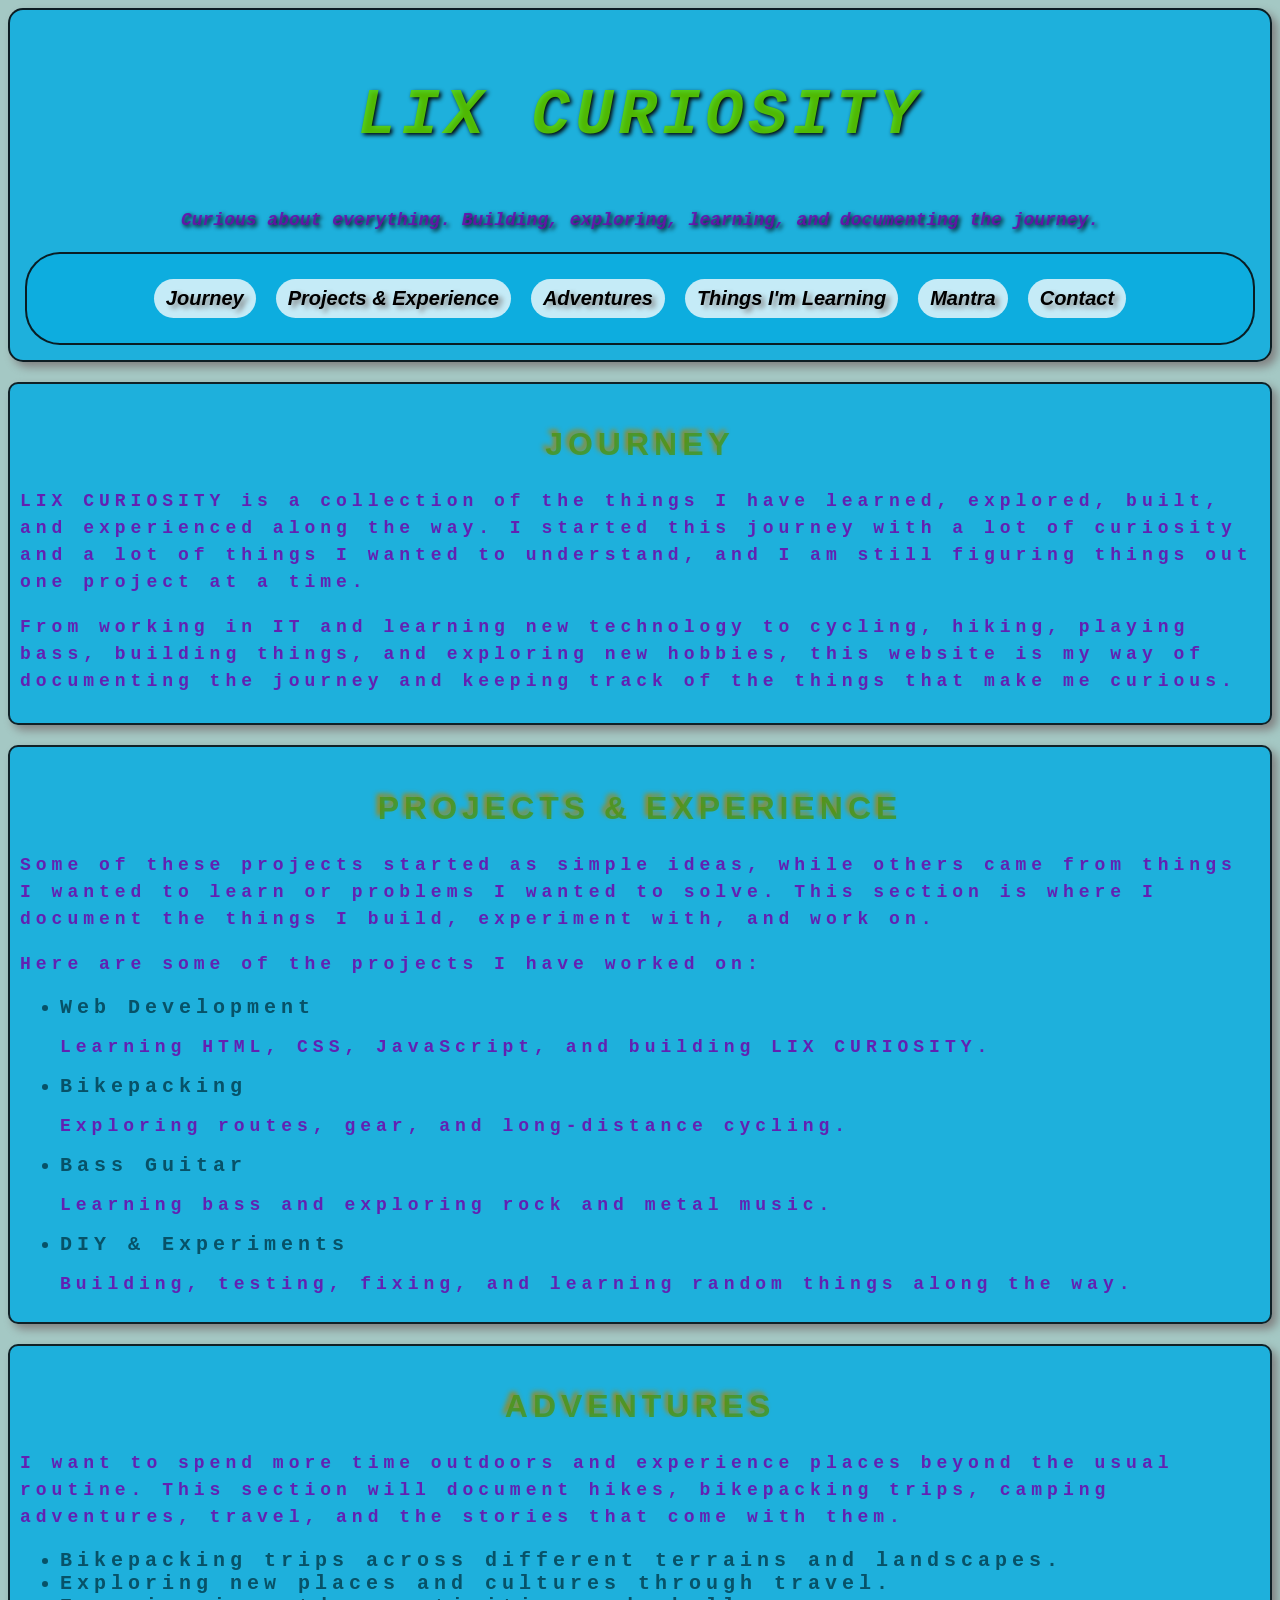
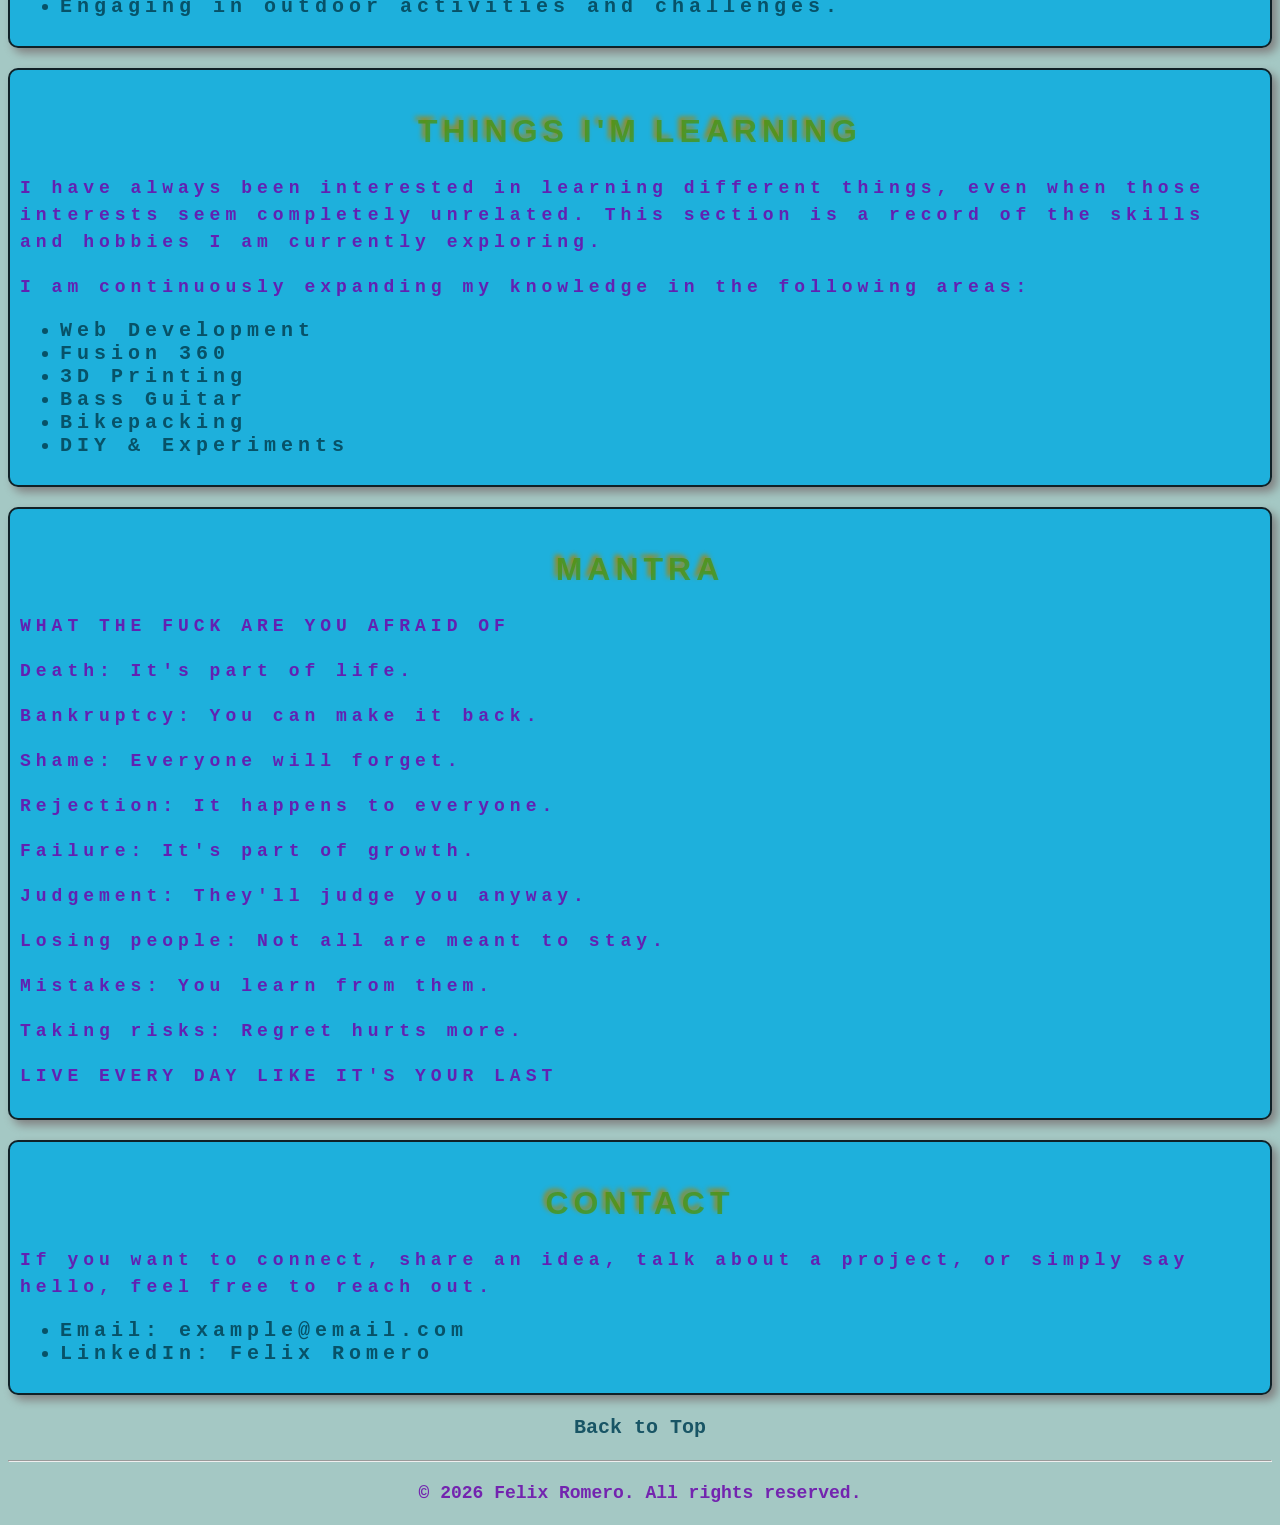
==== index.html @ 2a1e2e61 "Initial LIX CURIOSITY website" ====
<!DOCTYPE html>
<html lang="en-US">

<head>
    <meta charset="UTF-8">
    <meta name="viewport" content="width=device-width, initial-scale=1.0">
    <meta http-equiv="X-UA-Compatible" content="ie=edge">
    <meta name="author" content="Felix Romero">
    <meta name="description" content="Lix Curiosity's personal website">
    <link rel="stylesheet" href="css/styles.css">
    <title>Lix Curiosity Website</title>
</head>

<body>
    <header>
        <h1>LIX CURIOSITY</h1>
        <p>Curious about everything. Building, exploring, learning, and documenting the journey.</p>
        <nav>
            <ul>
                <li><a href="#journey">Journey</a></li>
                <li><a href="#projects-experience">Projects & Experience</a></li>
                <li><a href="#adventures">Adventures</a></li>
                <li><a href="#learning">Things I'm Learning</a></li>
                <li><a href="#mantra">Mantra</a></li>
                <li><a href="#contact">Contact</a></li>
            </ul>
        </nav>
    </header>
    <main> <!-- Main content goes here -->
        <div class="content-grid">
            <section id="journey">
                <h2>Journey</h2>
                <p>
                    LIX CURIOSITY is a collection of the things I have learned, explored,
                    built, and experienced along the way. I started this journey with a lot
                    of curiosity and a lot of things I wanted to understand, and I am still
                    figuring things out one project at a time.
                </p>

                <p>
                    From working in IT and learning new technology to cycling, hiking,
                    playing bass, building things, and exploring new hobbies, this website
                    is my way of documenting the journey and keeping track of the things
                    that make me curious.
                </p>

            </section>
            <section id="projects-experience">
                <h2>PROJECTS & EXPERIENCE</h2>
                <p>
                    Some of these projects started as simple ideas, while others came from
                    things I wanted to learn or problems I wanted to solve. This section is
                    where I document the things I build, experiment with, and work on.
                </p>
                <p>Here are some of the projects I have worked on:</p>
                <ul>
                    <li>
                        <strong>Web Development</strong>
                        <p>Learning HTML, CSS, JavaScript, and building LIX CURIOSITY.</p>
                    </li>
                    <li>
                        <strong>Bikepacking</strong>
                        <p>Exploring routes, gear, and long-distance cycling.</p>
                    </li>
                    <li>
                        <strong>Bass Guitar</strong>
                        <p>Learning bass and exploring rock and metal music.</p>
                    </li>
                    <li>
                        <strong>DIY & Experiments</strong>
                        <p>Building, testing, fixing, and learning random things along the way.</p>
                    </li>
                </ul>
            </section>
            <section id="adventures">
                <h2>ADVENTURES</h2>
                <p>
                    I want to spend more time outdoors and experience places beyond the
                    usual routine. This section will document hikes, bikepacking trips,
                    camping adventures, travel, and the stories that come with them.
                </p>
                <ul>
                    <li>Bikepacking trips across different terrains and landscapes.</li>
                    <li>Exploring new places and cultures through travel.</li>
                    <li>Engaging in outdoor activities and challenges.</li>
                </ul>
            </section>
            <section id="learning">
                <h2>THINGS I'M LEARNING</h2>
                <p>
                    I have always been interested in learning different things, even when
                    those interests seem completely unrelated. This section is a record of
                    the skills and hobbies I am currently exploring.
                </p>
                <p>I am continuously expanding my knowledge in the following areas:</p>
                <ul>
                    <li>Web Development</li>
                    <li>Fusion 360</li>
                    <li>3D Printing</li>
                    <li>Bass Guitar</li>
                    <li>Bikepacking</li>
                    <li>DIY &amp; Experiments</li>
                </ul>
            </section>
        </div>
        <section id="mantra">
            <h2>MANTRA</h2>
            <p>WHAT THE FUCK ARE YOU AFRAID OF
            <p>Death: It's part of life.</p>
            <p>Bankruptcy: You can make it back.</p>
            <p>Shame: Everyone will forget.</p>
            <p>Rejection: It happens to everyone.</p>
            <p>Failure: It's part of growth.</p>
            <p>Judgement: They'll judge you anyway.</p>
            <p>Losing people: Not all are meant to stay.</p>
            <p>Mistakes: You learn from them.</p>
            <p>Taking risks: Regret hurts more.</p>
            <p>LIVE EVERY DAY LIKE IT'S YOUR LAST</p>
            </p>
        </section>
        <section id="contact">
            <h2>CONTACT</h2>
            <p>
                If you want to connect, share an idea, talk about a project, or simply
                say hello, feel free to reach out.
            </p>
            <ul>
                <li>Email: <a href="mailto:example@email.com">example@email.com</a></li>
                <li>LinkedIn: <a href="https://www.linkedin.com/in/felix-romero" target="_blank">Felix Romero</a></li>
            </ul>
        </section>
    </main>
    <footer>
        <p><a href="#">Back to Top</a></p>
        <hr>
        <p>&copy; 2026 Felix Romero. All rights reserved.</p>
    </footer>
</body>

</html>
---- css/styles.css ----
html {
    background-color: #227a7269;
    font-family: 'Courier New', Courier, monospace;
    font-size: 16px;
    line-height: 1.5;
    color: #000000;
}

header {
    background-color: #0cace0e0;
    padding: 15px;
    border: 2px solid #0a0a0ae0;
    border-radius: 15px;
    width: auto;
    margin: auto;
    font-style: italic;
    font-family: 'Courier New', Courier, monospace;
    font-size: 24px;
    font-weight: normal;
    text-shadow: 2px 2px 4px #000000;
    text-align: center;
    box-shadow: 5px 5px 10px gray;
}

nav {
    background-color: #0cace0e0;
    padding: 25px;
    border: 2px solid #0a0a0ae0;
    border-radius: 35px;
    width: auto;
    margin: auto;
    font-family: 'Franklin Gothic Medium', 'Arial Narrow', Arial, sans-serif;
    font-size: 25px;
    font-weight: normal;
    text-align: center;
    text-shadow: 4px 3px 5px gray;
}

section {
    background-color: #0cace0e0;
    padding: 10px;
    border: 2px solid #0e0e0ee0;
    border-radius: 10px;
    width: auto;
    margin: 20px auto;
    line-height: 1.5;
    font-size: 18px;
    font-family: 'Courier New', Courier, monospace;
    letter-spacing: 5px;
    box-shadow: 5px 5px 10px gray;
}

h1 {
    color: #5cd604db;
    font-size: clamp(32px, 5vw, 64px);
    text-align: center;
    font-family: 'Courier New', Courier, monospace;
    font-weight: bold;
    line-height: 1.5;
    
    letter-spacing: 5px;
    text-transform: uppercase;
}

h2 {
    color: #479410c0;
    font-size: clamp(24px, 4vw, 32px);
    text-align: center;
    font-family: 'Gill Sans', 'Gill Sans MT', Calibri, 'Trebuchet MS', sans-serif;
    line-height: 1.5;
    font-weight: bold;
    text-shadow: -3px -3px 5px rgb(164, 135, 17);
    margin-bottom: 20px;
    text-transform: uppercase;
}

p {
    color: #6c0cace0;
    text-align: match-parent;
    font-size: 18px;
    font-family: 'Courier New', Courier, monospace;
    font-weight: bold;
}

a,
li {
    color: #054458e0;
    font-size: clamp(16px, 3vw, 20px);
    line-height: normal;
    font-weight: bold;
    text-decoration: none;
}

footer {
    text-align: center;
    color: #0cace0e0;
    font-size: 14px;
    margin-top: 20px;
    line-height: 1.5;
    font-family: 'Courier New', Courier, monospace;
    font-weight: normal;
}

nav ul {
    display: flex;
    flex-direction: row;
    justify-content: center;
    list-style-type: none;
    padding: 0;
    margin: 0;
    gap: 20px;
    flex-wrap: wrap;
}

nav a {
    display: inline-block;
    background-color: rgba(255, 255, 255, 0.762);
    color: black;
    font-weight: bold;
    font-size: 20px;
    padding: 8px 12px;
    border-radius: 20px;
    text-decoration: none;
    transition: 0.3s;
}

nav a:hover {
    background-color: #04af18c9;
    color: rgba(186, 12, 196, 0.845);
    transform: rotate(-15deg) translateY(-3.5px);
}

@media (max-width: 600px) {
   nav ul {
        flex-direction: column;
        justify-content: center;
        align-items: center;
     
    }
.content-grid {
    display: flex;
    flex-wrap: wrap;
    gap: 20px;
}

.content-grid section {
    flex: 1 1 300px;
}
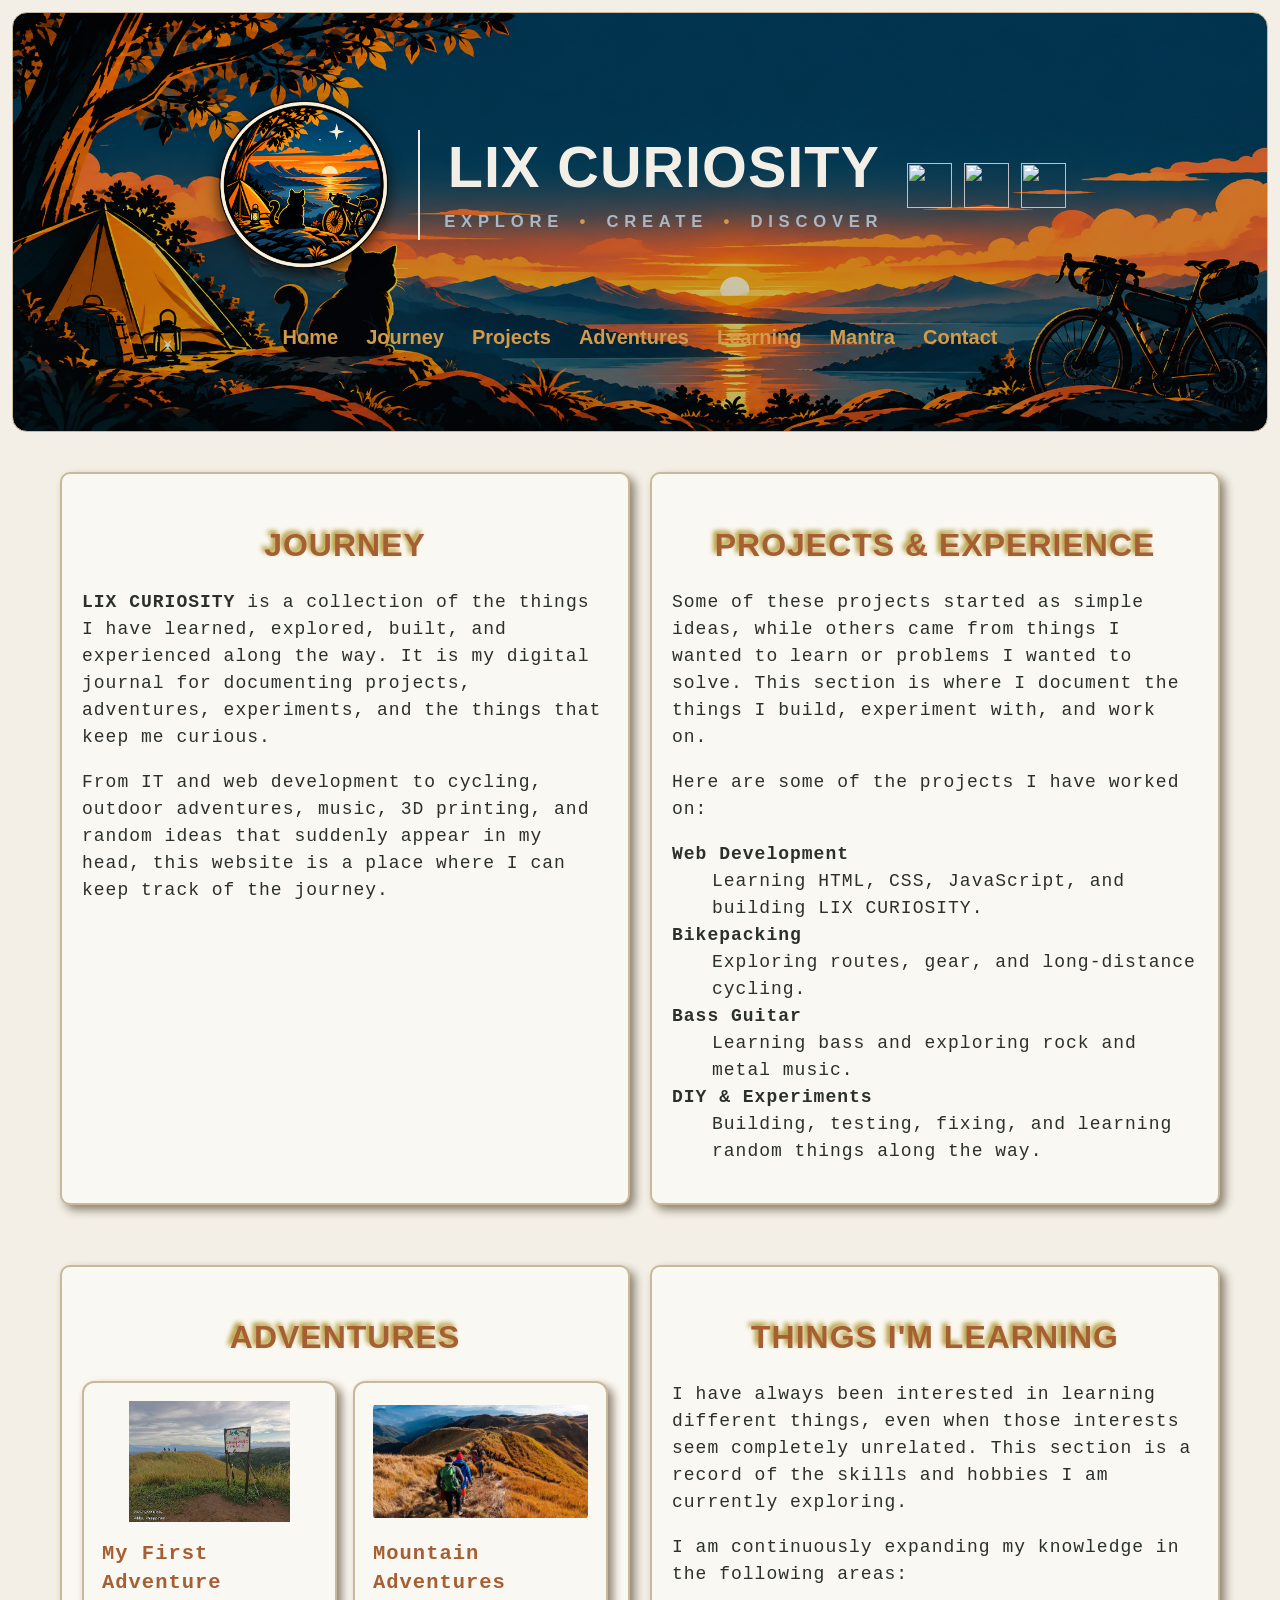
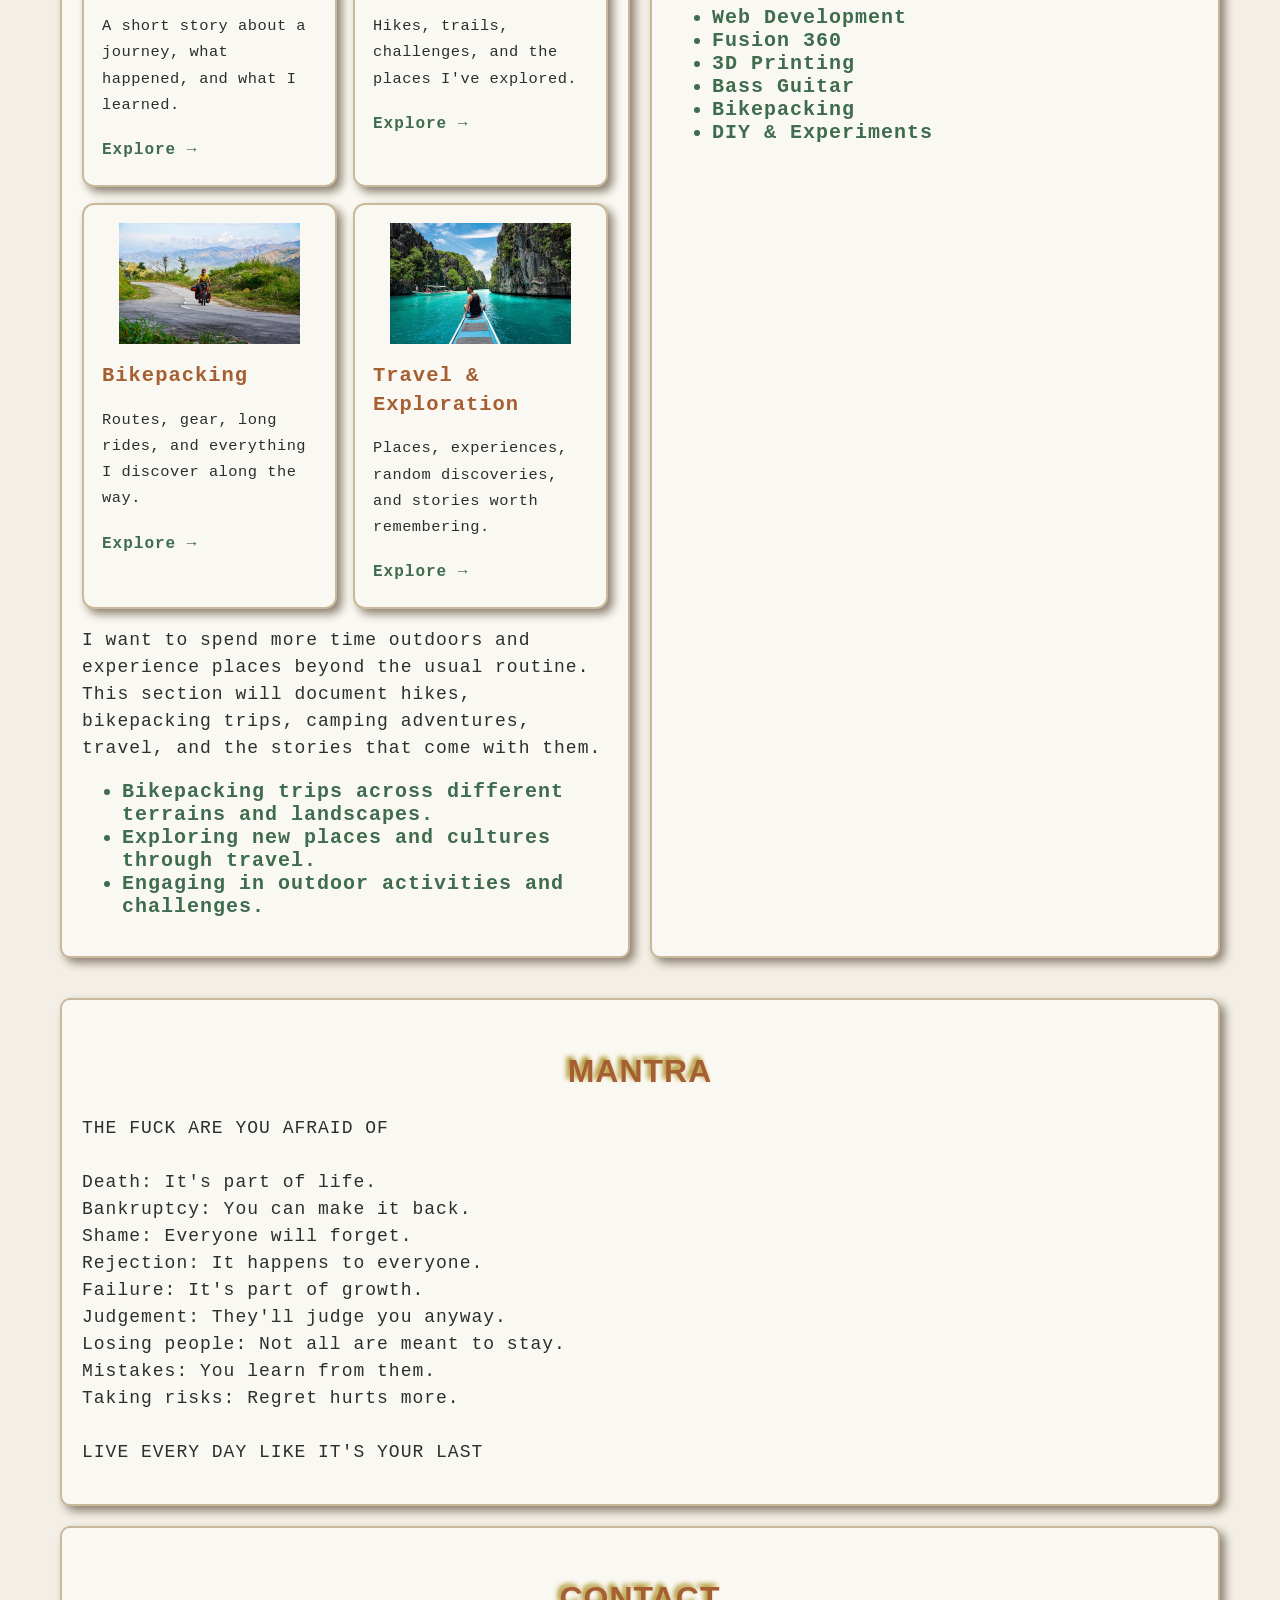
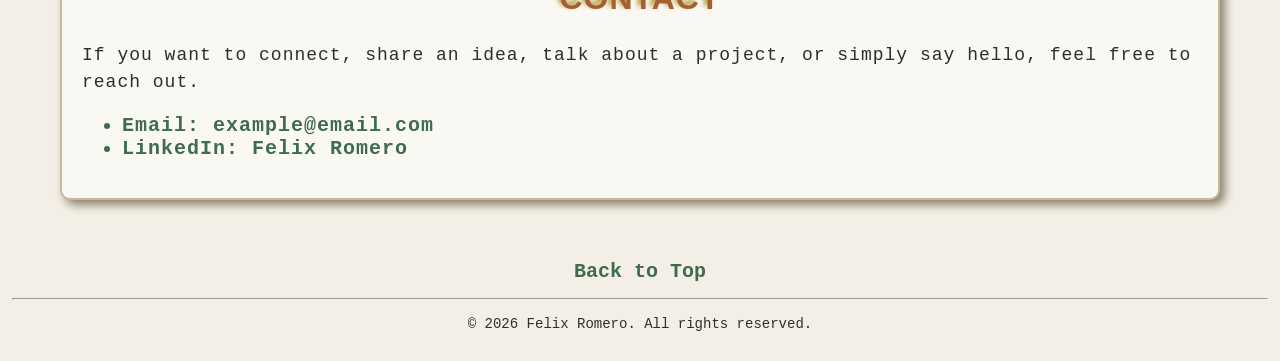
==== commit 40d46757: "Clean up CSS and update website assets" ====
--- a/index.html
+++ b/index.html
@@ -8,43 +8,73 @@
     <meta name="author" content="Felix Romero">
     <meta name="description" content="Lix Curiosity's personal website">
     <link rel="stylesheet" href="css/styles.css">
+    <link rel="icon" type="images/x-icon" href="images/lix_curiosity.ico">
     <title>Lix Curiosity Website</title>
 </head>
 
 <body>
-    <header>
-        <h1>LIX CURIOSITY</h1>
-        <p>Curious about everything. Building, exploring, learning, and documenting the journey.</p>
-        <nav>
+
+    <header class="hero" id="top">
+
+        <div class="hero-brand">
+            <img src="images/lc-minimalist-logo-v2.png" alt="LIX CURIOSITY logo" class="hero-logo">
+
+            <div class="hero-divider"></div>
+
+            <div class="hero-identity">
+                <h1>LIX CURIOSITY</h1>
+                <p>EXPLORE <span>•</span> CREATE <span>•</span> DISCOVER</p>
+            </div>
+
+            <div class="social-links">
+                <a href="YOUR_FACEBOOK_URL" aria-label="Facebook">
+                    <img src="images/facebook.svg" alt="">
+                </a>
+
+                <a href="YOUR_INSTAGRAM_URL" aria-label="Instagram">
+                    <img src="images/instagram.svg" alt="">
+                </a>
+
+                <a href="YOUR_YOUTUBE_URL" aria-label="YouTube">
+                    <img src="images/youtube.svg" alt="">
+                </a>
+            </div>
+
+        </div>
+
+        <nav class="hero-nav" aria-label="Main navigation">
             <ul>
+                <li><a href="#top">Home</a></li>
                 <li><a href="#journey">Journey</a></li>
-                <li><a href="#projects-experience">Projects & Experience</a></li>
+                <li><a href="#projects-experience">Projects</a></li>
                 <li><a href="#adventures">Adventures</a></li>
-                <li><a href="#learning">Things I'm Learning</a></li>
+                <li><a href="#learning">Learning</a></li>
                 <li><a href="#mantra">Mantra</a></li>
                 <li><a href="#contact">Contact</a></li>
             </ul>
         </nav>
+
     </header>
+
     <main> <!-- Main content goes here -->
         <div class="content-grid">
             <section id="journey">
                 <h2>Journey</h2>
                 <p>
-                    LIX CURIOSITY is a collection of the things I have learned, explored,
-                    built, and experienced along the way. I started this journey with a lot
-                    of curiosity and a lot of things I wanted to understand, and I am still
-                    figuring things out one project at a time.
+                    <strong>LIX CURIOSITY</strong> is a collection of the things I have learned, explored,
+                    built, and experienced along the way. It is my digital journal for
+                    documenting projects, adventures, experiments, and the things that
+                    keep me curious.
                 </p>
 
                 <p>
-                    From working in IT and learning new technology to cycling, hiking,
-                    playing bass, building things, and exploring new hobbies, this website
-                    is my way of documenting the journey and keeping track of the things
-                    that make me curious.
+                    From IT and web development to cycling, outdoor adventures, music,
+                    3D printing, and random ideas that suddenly appear in my head,
+                    this website is a place where I can keep track of the journey.
                 </p>
 
             </section>
+
             <section id="projects-experience">
                 <h2>PROJECTS & EXPERIENCE</h2>
                 <p>
@@ -53,27 +83,46 @@
                     where I document the things I build, experiment with, and work on.
                 </p>
                 <p>Here are some of the projects I have worked on:</p>
-                <ul>
-                    <li>
-                        <strong>Web Development</strong>
-                        <p>Learning HTML, CSS, JavaScript, and building LIX CURIOSITY.</p>
-                    </li>
-                    <li>
-                        <strong>Bikepacking</strong>
-                        <p>Exploring routes, gear, and long-distance cycling.</p>
-                    </li>
-                    <li>
-                        <strong>Bass Guitar</strong>
-                        <p>Learning bass and exploring rock and metal music.</p>
-                    </li>
-                    <li>
-                        <strong>DIY & Experiments</strong>
-                        <p>Building, testing, fixing, and learning random things along the way.</p>
-                    </li>
-                </ul>
+                <dl>
+                    <dt><strong>Web Development</strong></dt>
+                    <dd>Learning HTML, CSS, JavaScript, and building LIX CURIOSITY.</dd>
+                    <dt><strong>Bikepacking</strong></dt>
+                    <dd>Exploring routes, gear, and long-distance cycling.</dd>
+                    <dt><strong>Bass Guitar</strong></dt>
+                    <dd>Learning bass and exploring rock and metal music.</dd>
+                    <dt><strong>DIY &amp; Experiments</strong></dt>
+                    <dd>Building, testing, fixing, and learning random things along the way.</dd>
+                </dl>
             </section>
+
             <section id="adventures">
-                <h2>ADVENTURES</h2>
+                <h2>Adventures</h2>
+                <div class="adventure-grid">
+                    <article class="adventure-card">
+                        <img src="images/first-adventure-sample-v1.jpg" alt="Adventure">
+                        <h3>My First Adventure</h3>
+                        <p>A short story about a journey, what happened, and what I learned.</p>
+                        <a href="#">Explore <span aria-hidden="true">→</span></a>
+                    </article>
+                    <article class="adventure-card">
+                        <img src="images/mt-adventure-sample.jpg" alt="Mountain adventure">
+                        <h3>Mountain Adventures</h3>
+                        <p>Hikes, trails, challenges, and the places I've explored.</p>
+                        <a href="#">Explore <span aria-hidden="true">→</span></a>
+                    </article>
+                    <article class="adventure-card">
+                        <img src="images/Bikepacking-sample.jpg" alt="Bikepacking adventure">
+                        <h3>Bikepacking</h3>
+                        <p>Routes, gear, long rides, and everything I discover along the way.</p>
+                        <a href="#">Explore <span aria-hidden="true">→</span></a>
+                    </article>
+                    <article class="adventure-card">
+                        <img src="images/traveladventure-sample.jpg" alt="Travel adventure">
+                        <h3>Travel &amp; Exploration</h3>
+                        <p>Places, experiences, random discoveries, and stories worth remembering.</p>
+                        <a href="#">Explore <span aria-hidden="true">→</span></a>
+                    </article>
+                </div>
                 <p>
                     I want to spend more time outdoors and experience places beyond the
                     usual routine. This section will document hikes, bikepacking trips,
@@ -85,8 +134,9 @@
                     <li>Engaging in outdoor activities and challenges.</li>
                 </ul>
             </section>
+
             <section id="learning">
-                <h2>THINGS I'M LEARNING</h2>
+                <h2>Things I'm Learning</h2>
                 <p>
                     I have always been interested in learning different things, even when
                     those interests seem completely unrelated. This section is a record of
@@ -103,35 +153,41 @@
                 </ul>
             </section>
         </div>
+
         <section id="mantra">
-            <h2>MANTRA</h2>
-            <p>WHAT THE FUCK ARE YOU AFRAID OF
-            <p>Death: It's part of life.</p>
-            <p>Bankruptcy: You can make it back.</p>
-            <p>Shame: Everyone will forget.</p>
-            <p>Rejection: It happens to everyone.</p>
-            <p>Failure: It's part of growth.</p>
-            <p>Judgement: They'll judge you anyway.</p>
-            <p>Losing people: Not all are meant to stay.</p>
-            <p>Mistakes: You learn from them.</p>
-            <p>Taking risks: Regret hurts more.</p>
-            <p>LIVE EVERY DAY LIKE IT'S YOUR LAST</p>
-            </p>
+            <h2>Mantra</h2>
+            <pre>THE FUCK ARE YOU AFRAID OF
+
+Death: It's part of life.
+Bankruptcy: You can make it back.
+Shame: Everyone will forget.
+Rejection: It happens to everyone.
+Failure: It's part of growth.
+Judgement: They'll judge you anyway.
+Losing people: Not all are meant to stay.
+Mistakes: You learn from them.
+Taking risks: Regret hurts more.
+
+LIVE EVERY DAY LIKE IT'S YOUR LAST</pre>
         </section>
+
         <section id="contact">
-            <h2>CONTACT</h2>
+            <h2>Contact</h2>
             <p>
                 If you want to connect, share an idea, talk about a project, or simply
                 say hello, feel free to reach out.
             </p>
             <ul>
                 <li>Email: <a href="mailto:example@email.com">example@email.com</a></li>
-                <li>LinkedIn: <a href="https://www.linkedin.com/in/felix-romero" target="_blank">Felix Romero</a></li>
+                <li>LinkedIn: <a href="https://www.linkedin.com/in/felix-romero" target="_blank"
+                        rel="noopener noreferrer">Felix Romero</a></li>
             </ul>
         </section>
+
     </main>
+
     <footer>
-        <p><a href="#">Back to Top</a></p>
+        <p><a href="#top">Back to Top</a></p>
         <hr>
         <p>&copy; 2026 Felix Romero. All rights reserved.</p>
     </footer>
--- a/css/styles.css
+++ b/css/styles.css
@@ -1,69 +1,249 @@
+:root {
+    --forest: #24382B;
+    --sand: #F3EFE6;
+    --paper: #FAF8F2;
+    --gold: #D39A4A;
+    --orange: #A65F32;
+    --green: #3F6B4F;
+    --border: #C9B99A;
+    --earth: #8C8170;
+    --text: #2B302C;
+}
+
+/* BASE */
+* {
+    box-sizing: border-box;
+}
+
 html {
-    background-color: #227a7269;
+    background-color: var(--sand);
     font-family: 'Courier New', Courier, monospace;
     font-size: 16px;
     line-height: 1.5;
-    color: #000000;
-}
-
-header {
-    background-color: #0cace0e0;
-    padding: 15px;
-    border: 2px solid #0a0a0ae0;
+    color: var(--text);
+    scroll-behavior: smooth;
+}
+
+body {
+    margin: 0;
+    padding: 12px;
+}
+
+main {
+    max-width: 1200px;
+    margin: 0 auto;
+    padding: 20px;
+}
+
+/* HERO HEADER */
+.hero {
+    position: relative;
+
+    background-image:
+        linear-gradient(rgba(8, 17, 22, 0.12),
+            rgba(8, 17, 22, 0.25)),
+        url("../images/lc-minimalist-banner-v1.png");
+
+    background-size: cover;
+    background-position: center;
+    background-repeat: no-repeat;
+
+    min-height: 420px;
+    padding: 35px 24px 24px;
+
+    display: flex;
+    flex-direction: column;
+    justify-content: center;
+    align-items: center;
+    gap: 45px;
+
+    text-align: center;
+
+    border: 1px solid var(--border);
     border-radius: 15px;
-    width: auto;
-    margin: auto;
-    font-style: italic;
-    font-family: 'Courier New', Courier, monospace;
-    font-size: 24px;
-    font-weight: normal;
-    text-shadow: 2px 2px 4px #000000;
-    text-align: center;
-    box-shadow: 5px 5px 10px gray;
-}
-
-nav {
-    background-color: #0cace0e0;
-    padding: 25px;
-    border: 2px solid #0a0a0ae0;
-    border-radius: 35px;
-    width: auto;
-    margin: auto;
-    font-family: 'Franklin Gothic Medium', 'Arial Narrow', Arial, sans-serif;
-    font-size: 25px;
-    font-weight: normal;
-    text-align: center;
-    text-shadow: 4px 3px 5px gray;
-}
-
+    box-shadow: none;
+}
+
+/* BRAND ROW */
+.hero-brand {
+    display: flex;
+    align-items: center;
+    justify-content: center;
+    gap: 24px;
+    width: 100%;
+}
+
+/* LOGO */
+.hero-logo {
+    display: block;
+    width: clamp(90px, 16vw, 180px);
+    height: auto;
+    margin: 0;
+    flex-shrink: 0;
+    filter: drop-shadow(0 5px 8px rgba(0, 0, 0, 0.7));
+}
+
+/* VERTICAL DIVIDER */
+.hero-divider {
+    width: 2px;
+    height: clamp(65px, 10vw, 110px);
+    background-color: var(--sand);
+    flex-shrink: 0;
+}
+
+/* TITLE AND TAGLINE */
+.hero-identity {
+    min-width: 0;
+    text-align: left;
+}
+
+.hero-identity h1 {
+    color: var(--sand);
+    font-family: Arial, sans-serif;
+    font-size: clamp(28px, 4.5vw, 64px);
+    font-weight: 800;
+    letter-spacing: 1px;
+    line-height: 1.1;
+    margin: 0;
+    text-shadow: none;
+}
+
+.hero-identity p {
+    color: #AAB7C4;
+    font-family: Arial, sans-serif;
+    font-size: clamp(10px, 1.3vw, 17px);
+    font-weight: 700;
+    letter-spacing: clamp(2px, 0.45vw, 6px);
+    margin: 10px 0 0;
+    text-align: left;
+}
+
+.hero-identity p span {
+    color: var(--gold);
+    padding: 0 5px;
+}
+
+/* SOCIAL MEDIA */
+.social-links {
+    display: flex;
+    align-items: center;
+    gap: 12px;
+    flex-shrink: 0;
+}
+
+.social-links a {
+    display: inline-flex;
+    align-items: center;
+    justify-content: center;
+    transition: transform 0.2s ease, opacity 0.2s ease;
+}
+
+.social-links img {
+    display: block;
+    width: clamp(25px, 3.5vw, 54px);
+    height: clamp(25px, 3.5vw, 54px);
+    object-fit: contain;
+    margin: 0;
+}
+
+.social-links a:hover,
+.social-links a:focus-visible {
+    transform: translateY(-2px);
+    opacity: 0.8;
+}
+
+/* NAVIGATION */
+.hero-nav {
+    width: 100%;
+    margin: 0;
+    padding: 0;
+    background: transparent;
+    border: none;
+    box-shadow: none;
+}
+
+.hero-nav ul {
+    display: flex;
+    flex-wrap: wrap;
+    justify-content: center;
+    align-items: center;
+    gap: 12px 28px;
+
+    list-style: none;
+    padding: 0;
+    margin: 0;
+}
+
+.hero-nav a {
+    display: inline-block;
+    color: var(--gold);
+    font-family: Arial, sans-serif;
+    font-size: clamp(20px, 1.3vw, 28px);
+    font-weight: 600;
+    padding: 8px 0;
+
+    background: transparent;
+    border: none;
+    outline: none;
+    box-shadow: none;
+    text-decoration: none;
+
+    transition: color 0.2s ease,
+        transform 0.2s ease;
+}
+
+.hero-nav a:hover {
+    color: var(--gold);
+    transform: translateY(-2px);
+    background: transparent;
+    border: none;
+    box-shadow: none;
+
+}
+
+.hero-nav a:focus-visible {
+    color: var(--gold);
+    outline: 2px solid var(--gold);
+    outline-offset: 2px;
+}
+
+
+/* CONTENT */
 section {
-    background-color: #0cace0e0;
-    padding: 10px;
-    border: 2px solid #0e0e0ee0;
+    background-color: var(--paper);
+    padding: 20px;
+    border: 2px solid var(--border);
     border-radius: 10px;
     width: auto;
     margin: 20px auto;
     line-height: 1.5;
     font-size: 18px;
     font-family: 'Courier New', Courier, monospace;
-    letter-spacing: 5px;
-    box-shadow: 5px 5px 10px gray;
+    letter-spacing: 1px;
+    box-shadow: 5px 5px 10px var(--earth);
+}
+
+section img {
+    width: 100%;
+    max-width: 600px;
+    display: block;
+    margin: 20px auto;
 }
 
 h1 {
-    color: #5cd604db;
+    color: var(--gold);
     font-size: clamp(32px, 5vw, 64px);
     text-align: center;
     font-family: 'Courier New', Courier, monospace;
     font-weight: bold;
     line-height: 1.5;
-    
+
     letter-spacing: 5px;
     text-transform: uppercase;
 }
 
 h2 {
-    color: #479410c0;
+    color: var(--orange);
     font-size: clamp(24px, 4vw, 32px);
     text-align: center;
     font-family: 'Gill Sans', 'Gill Sans MT', Calibri, 'Trebuchet MS', sans-serif;
@@ -75,16 +255,16 @@
 }
 
 p {
-    color: #6c0cace0;
-    text-align: match-parent;
+    color: var(--text);
+    text-align: left;
     font-size: 18px;
     font-family: 'Courier New', Courier, monospace;
-    font-weight: bold;
+    font-weight: normal;
 }
 
 a,
 li {
-    color: #054458e0;
+    color: var(--green);
     font-size: clamp(16px, 3vw, 20px);
     line-height: normal;
     font-weight: bold;
@@ -93,7 +273,7 @@
 
 footer {
     text-align: center;
-    color: #0cace0e0;
+    color: var(--text);
     font-size: 14px;
     margin-top: 20px;
     line-height: 1.5;
@@ -101,48 +281,207 @@
     font-weight: normal;
 }
 
-nav ul {
-    display: flex;
-    flex-direction: row;
-    justify-content: center;
-    list-style-type: none;
-    padding: 0;
-    margin: 0;
+footer p {
+    text-align: center;
+    font-size: 14px;
+}
+
+.content-grid {
+    display: grid;
+    grid-template-columns: repeat(2, 1fr);
     gap: 20px;
-    flex-wrap: wrap;
-}
-
-nav a {
+}
+
+#mantra,
+#contact {
+    grid-column: 1 / -1;
+}
+
+/* ADVENTURE CARDS */
+.adventure-grid {
+    display: grid;
+    grid-template-columns: repeat(2, minmax(0, 1fr));
+    gap: 16px;
+    align-items: stretch;
+}
+
+.adventure-card {
+    min-width: 0;
+    overflow-wrap: anywhere;
+
+    background-color: var(--paper);
+    border: 2px solid var(--border);
+    border-radius: 12px;
+    padding: 18px;
+
+    box-shadow: 5px 5px 10px var(--earth);
+    transition: transform 0.25s ease,
+        box-shadow 0.25s ease;
+}
+
+.adventure-card:hover {
+    transform: translateY(-3px);
+}
+
+.adventure-card img {
+    display: block;
+    width: 100%;
+    max-width: 100%;
+    aspect-ratio: 16 / 9;
+    object-fit: contain;
+    border-radius: 8px;
+    margin: 0 auto 18px;
+}
+
+.adventure-card h3 {
+    color: var(--orange);
+    font-size: clamp(18px, 1.6vw, 24px);
+    line-height: 1.4;
+    overflow-wrap: anywhere;
+    margin: 12px 0 16px;
+}
+
+.adventure-card p {
+    color: var(--text);
+    font-size: clamp(15px, 1.2vw, 18px);
+    line-height: 1.7;
+    letter-spacing: 0.5px;
+    overflow-wrap: anywhere;
+}
+
+.adventure-card a {
     display: inline-block;
-    background-color: rgba(255, 255, 255, 0.762);
-    color: black;
-    font-weight: bold;
-    font-size: 20px;
-    padding: 8px 12px;
-    border-radius: 20px;
+    color: var(--green);
+    font-size: 16px;
+    padding: 8px 0;
+    background: transparent;
+    border: none;
+    box-shadow: none;
     text-decoration: none;
-    transition: 0.3s;
-}
-
-nav a:hover {
-    background-color: #04af18c9;
-    color: rgba(186, 12, 196, 0.845);
-    transform: rotate(-15deg) translateY(-3.5px);
-}
-
+    transition: color 0.2s ease,
+        transform 0.2s ease;
+}
+
+.adventure-card a:hover {
+    color: var(--orange);
+    background: transparent;
+    border: none;
+    box-shadow: none;
+    transform: translateX(3px);
+}
+
+.adventure-card a:focus-visible {
+    color: var(--orange);
+    background-color: var(--sand);
+    transform: translateX(3px);
+}
+
+/* TABLET */
+@media (max-width: 850px) {
+    .hero {
+        gap: 30px;
+        min-height: 350px;
+    }
+
+    .hero-brand {
+        flex-wrap: wrap;
+        gap: 16px;
+    }
+
+    .hero-identity h1 {
+        font-size: clamp(26px, 5vw, 42px);
+    }
+
+    .hero-identity p {
+        letter-spacing: 2px;
+    }
+
+    .hero-divider {
+        height: 65px;
+    }
+
+    .social-links img {
+        width: 30px;
+        height: 30px;
+    }
+
+    .adventure-grid {
+        grid-template-columns: repeat(2, minmax(0, 1fr));
+    }
+}
+
+/* MOBILE */
 @media (max-width: 600px) {
-   nav ul {
+    body {
+        padding: 6px;
+    }
+
+    main {
+        padding: 10px;
+    }
+
+    .hero {
+        min-height: 300px;
+        padding: 28px 16px;
+        gap: 25px;
+    }
+
+    .hero-brand {
         flex-direction: column;
+        text-align: center;
+    }
+
+    .hero-logo {
+        width: 90px;
+    }
+
+    .hero-divider {
+        display: none;
+    }
+
+    .hero-identity {
+        text-align: center;
+    }
+
+    .hero-identity h1 {
+        font-size: clamp(25px, 7vw, 36px);
+    }
+
+    .hero-identity p {
+        text-align: center;
+        font-size: 11px;
+        letter-spacing: 2px;
+    }
+
+    .social-links {
         justify-content: center;
         align-items: center;
-     
-    }
-.content-grid {
-    display: flex;
-    flex-wrap: wrap;
-    gap: 20px;
-}
-
-.content-grid section {
-    flex: 1 1 300px;
+    }
+
+    .hero-nav ul {
+        gap: 8px 18px;
+    }
+
+    .content-grid,
+    .adventure-grid {
+        grid-template-columns: 1fr;
+    }
+
+    section {
+        padding: 16px;
+        font-size: 16px;
+        letter-spacing: 0.5px;
+    }
+
+    p {
+        font-size: 16px;
+    }
+
+    .adventure-card h3 {
+        font-size: 21px;
+    }
+
+    .adventure-card p {
+        font-size: 16px;
+    }
 }
